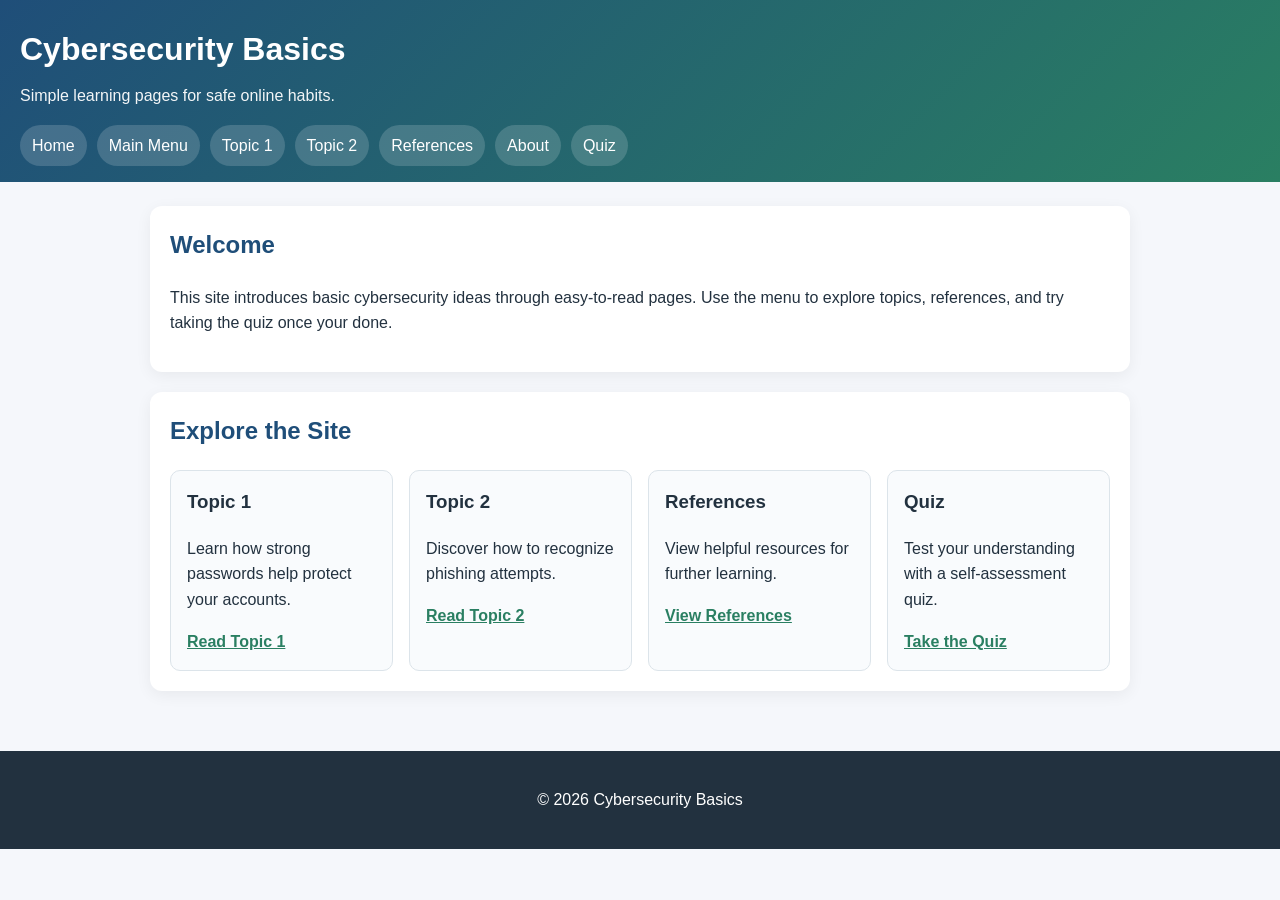
==== index.html @ 81c38421 "Add files via upload" ====
<!DOCTYPE html>
<html lang="en">
<head>
  <meta charset="UTF-8">
  <meta name="viewport" content="width=device-width, initial-scale=1.0">
  <title>Home | Cybersecurity Basics</title>
  <link rel="stylesheet" href="style.css">
</head>
<body>
  <header>
    <!-- This section makes the nav bar visible on the page -->
    <h1>Cybersecurity Basics</h1>
    <p>Simple learning pages for safe online habits.</p>
    <nav class="main-nav">
      <a href="index.html">Home</a>
      <a href="main-menu.html">Main Menu</a>
      <a href="topic1.html">Topic 1</a>
      <a href="topic2.html">Topic 2</a>
      <a href="references.html">References</a>
      <a href="about.html">About</a>
      <a href="quiz.html">Quiz</a>
    </nav>
  </header>
  <main>
    <section>
      <h2>Welcome</h2>
      <p>This site introduces basic cybersecurity ideas through easy-to-read pages. Use the menu to explore topics, references, and try taking the quiz once your done.</p>
    </section>
    <section>
      <!-- This section contains the main content for exploring the site. Dut to the sites length it feels a bit redundant when next to the main menu page, but if this was a longer site it would be more for suggested starting points. -->
      <h2>Explore the Site</h2>
      <div class="card-grid">
        <div class="card">
          <h3>Topic 1</h3>
          <p>Learn how strong passwords help protect your accounts.</p>
          <a href="topic1.html">Read Topic 1</a>
        </div>
        <div class="card">
          <h3>Topic 2</h3>
          <p>Discover how to recognize phishing attempts.</p>
          <a href="topic2.html">Read Topic 2</a>
        </div>
        <div class="card">
          <h3>References</h3>
          <p>View helpful resources for further learning.</p>
          <a href="references.html">View References</a>
        </div>
        <div class="card">
          <h3>Quiz</h3>
          <p>Test your understanding with a self-assessment quiz.</p>
          <a href="quiz.html">Take the Quiz</a>
        </div>
      </div>
    </section>
  </main>
  <footer>
    <p>© 2026 Cybersecurity Basics</p>
  </footer>
</body>
</html>
---- style.css ----
body {
  margin: 0;
  font-family: Arial, Helvetica, sans-serif;
  background: #f5f7fb;
  color: #22313f;
  line-height: 1.6;
}

header {
  background: linear-gradient(135deg, #1f4e79, #2a7f62);
  color: #fff;
  padding: 24px 20px 16px;
}

header h1 {
  margin: 0 0 8px;
  font-size: 2rem;
}

header p {
  margin: 0 0 16px;
  opacity: 0.95;
}

.main-nav {
  display: flex;
  flex-wrap: wrap;
  gap: 10px;
}

.main-nav a {
  text-decoration: none;
  color: #fff;
  background: rgba(255,255,255,0.16);
  padding: 8px 12px;
  border-radius: 999px;
}

.main-nav a:hover {
  background: rgba(255,255,255,0.28);
}

main {
  max-width: 980px;
  margin: 0 auto;
  padding: 24px 20px 40px;
}

section {
  background: #fff;
  padding: 20px;
  border-radius: 12px;
  box-shadow: 0 4px 16px rgba(0, 0, 0, 0.06);
  margin-bottom: 20px;
}

section h2 {
  margin-top: 0;
  color: #1f4e79;
}

.card-grid {
  display: grid;
  grid-template-columns: repeat(auto-fit, minmax(220px, 1fr));
  gap: 16px;
}

.card {
  padding: 16px;
  border: 1px solid #dce4ea;
  border-radius: 10px;
  background: #f9fbfd;
}

.card h3 {
  margin-top: 0;
}

.card a {
  color: #2a7f62;
  font-weight: bold;
}

footer {
  text-align: center;
  padding: 20px;
  background: #22313f;
  color: #fff;
}

.quiz-section form {
  display: grid;
  gap: 16px;
}

.question {
  padding: 16px;
  border: 1px solid #dce4ea;
  border-radius: 10px;
  background: #f9fbfd;
}

.question label,
.question p {
  display: block;
  margin-bottom: 8px;
  font-weight: 600;
}

.question input[type="text"] {
  width: 100%;
  padding: 10px;
  border: 1px solid #cfd8e3;
  border-radius: 8px;
  box-sizing: border-box;
}

.option {
  display: block;
  margin: 6px 0;
  padding: 8px 10px;
  border: 1px solid #e1e8ee;
  border-radius: 8px;
  background: #fff;
  font-weight: normal;
}

.option:hover {
  border-color: #2a7f62;
}

.quiz-actions {
  display: flex;
  flex-wrap: wrap;
  gap: 12px;
}

.primary-btn,
.secondary-btn {
  border: none;
  border-radius: 999px;
  padding: 10px 16px;
  font-weight: bold;
  cursor: pointer;
}

.primary-btn {
  background: #2a7f62;
  color: #fff;
}

.secondary-btn {
  background: #e7eef5;
  color: #22313f;
}

.quiz-results {
  margin-top: 20px;
  padding: 16px;
  border-radius: 12px;
  border: 1px solid #dce4ea;
  background: #fff;
}

.result-banner {
  padding: 12px 14px;
  border-radius: 10px;
  margin-bottom: 12px;
}

.result-banner.pass {
  background: #e9f8ef;
  color: #1e6b3e;
}

.result-banner.fail {
  background: #fdeceb;
  color: #a33a2c;
}

.result-item {
  padding: 10px 12px;
  border-radius: 8px;
  margin: 8px 0;
  background: #f9fbfd;
}

.result-item.correct {
  border-left: 4px solid #2a7f62;
}

.result-item.incorrect {
  border-left: 4px solid #c44e3b;
}

.result-score {
  font-weight: bold;
}

ul {
  margin: 0;
  padding-left: 20px;
}
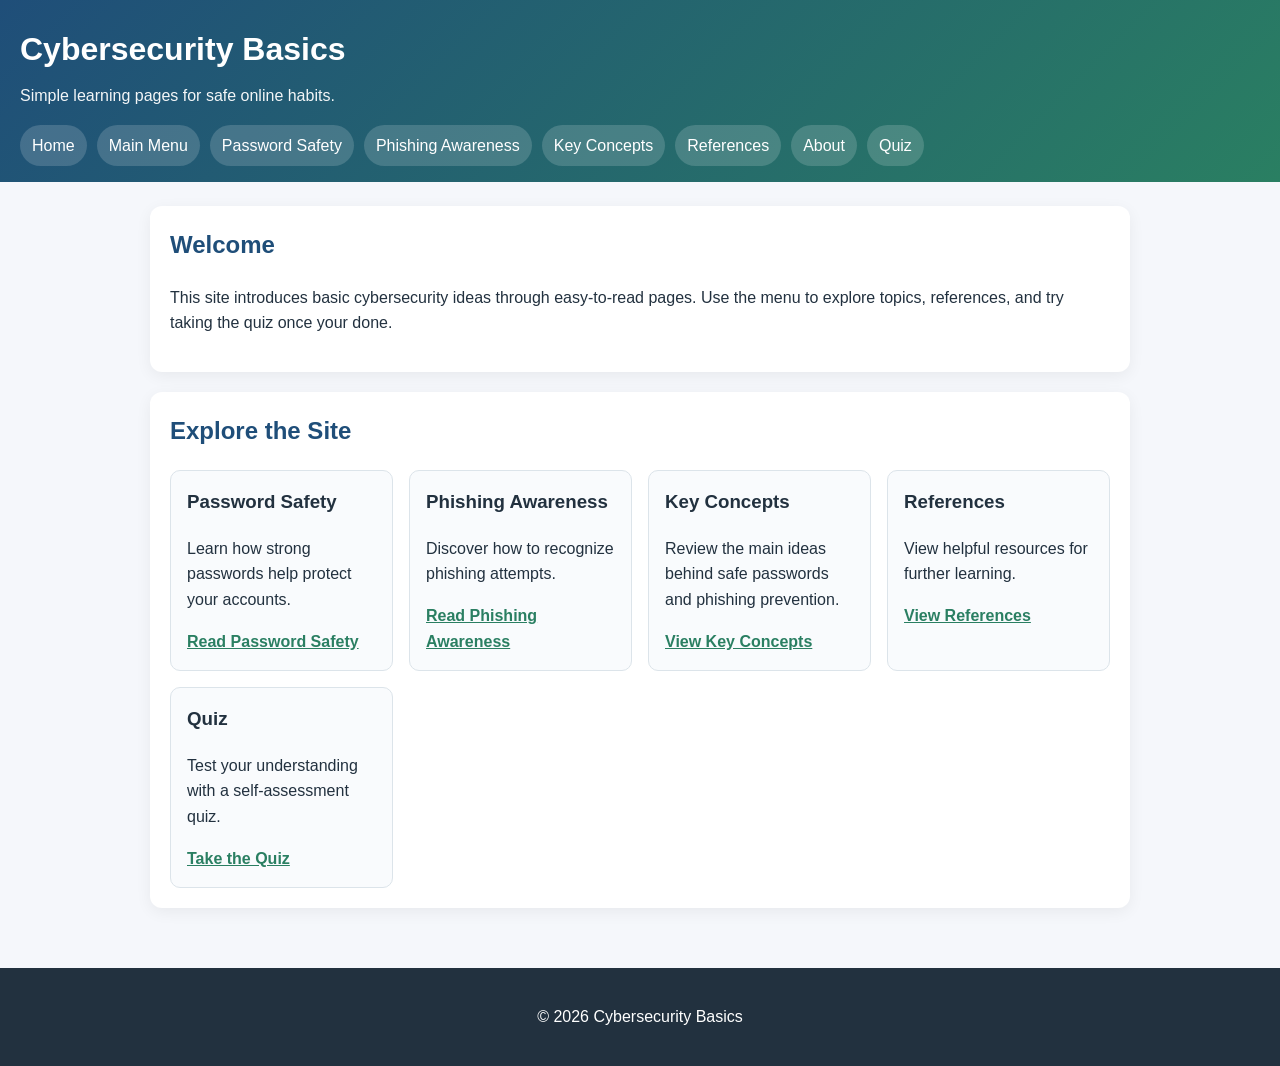
==== commit d234e609: "Add files via upload" ====
--- a/index.html
+++ b/index.html
@@ -14,8 +14,9 @@
     <nav class="main-nav">
       <a href="index.html">Home</a>
       <a href="main-menu.html">Main Menu</a>
-      <a href="topic1.html">Topic 1</a>
-      <a href="topic2.html">Topic 2</a>
+      <a href="password-safety.html">Password Safety</a>
+      <a href="phishing-awareness.html">Phishing Awareness</a>
+      <a href="key-concepts.html">Key Concepts</a>
       <a href="references.html">References</a>
       <a href="about.html">About</a>
       <a href="quiz.html">Quiz</a>
@@ -31,14 +32,19 @@
       <h2>Explore the Site</h2>
       <div class="card-grid">
         <div class="card">
-          <h3>Topic 1</h3>
+          <h3>Password Safety</h3>
           <p>Learn how strong passwords help protect your accounts.</p>
-          <a href="topic1.html">Read Topic 1</a>
+          <a href="password-safety.html">Read Password Safety</a>
         </div>
         <div class="card">
-          <h3>Topic 2</h3>
+          <h3>Phishing Awareness</h3>
           <p>Discover how to recognize phishing attempts.</p>
-          <a href="topic2.html">Read Topic 2</a>
+          <a href="phishing-awareness.html">Read Phishing Awareness</a>
+        </div>
+        <div class="card">
+          <h3>Key Concepts</h3>
+          <p>Review the main ideas behind safe passwords and phishing prevention.</p>
+          <a href="key-concepts.html">View Key Concepts</a>
         </div>
         <div class="card">
           <h3>References</h3>
--- a/style.css
+++ b/style.css
@@ -1,11 +1,20 @@
+/* Base page styles: typography, background, and global spacing */
 body {
   margin: 0;
   font-family: Arial, Helvetica, sans-serif;
   background: #f5f7fb;
   color: #22313f;
   line-height: 1.6;
-}
-
+  font-size: 16px;
+}
+
+/* Make images responsive so they scale with the page width */
+img {
+  max-width: 100%;
+  height: auto;
+}
+
+/* Header styling for the page title and top navigation area */
 header {
   background: linear-gradient(135deg, #1f4e79, #2a7f62);
   color: #fff;
@@ -22,6 +31,7 @@
   opacity: 0.95;
 }
 
+/* Navigation menu styling for the shared site header */
 .main-nav {
   display: flex;
   flex-wrap: wrap;
@@ -40,12 +50,14 @@
   background: rgba(255,255,255,0.28);
 }
 
+/* Main content area styling to center pages and provide comfortable reading width */
 main {
   max-width: 980px;
   margin: 0 auto;
   padding: 24px 20px 40px;
 }
 
+/* Section cards for page content with soft shadows and rounded corners */
 section {
   background: #fff;
   padding: 20px;
@@ -59,6 +71,7 @@
   color: #1f4e79;
 }
 
+/* Grid layout for cards used on the main menu and home page */
 .card-grid {
   display: grid;
   grid-template-columns: repeat(auto-fit, minmax(220px, 1fr));
@@ -81,6 +94,41 @@
   font-weight: bold;
 }
 
+/* Topic page images are responsive and styled to match the card aesthetic */
+.topic-image {
+  width: 100%;
+  max-width: 560px;
+  height: auto;
+  display: block;
+  margin: 16px 0;
+  border-radius: 12px;
+  box-shadow: 0 4px 12px rgba(0, 0, 0, 0.08);
+  object-fit: cover;
+}
+
+.table-wrapper {
+  overflow-x: auto;
+  margin-top: 16px;
+}
+
+/* Table styling for reference and key concept summaries */
+table {
+  width: 100%;
+  border-collapse: collapse;
+  min-width: 420px;
+}
+
+th,
+td {
+  border: 1px solid #dce4ea;
+  padding: 10px 12px;
+  text-align: left;
+}
+
+th {
+  background: #eef4f8;
+}
+
 footer {
   text-align: center;
   padding: 20px;
@@ -88,6 +136,7 @@
   color: #fff;
 }
 
+/* Quiz form layout and spacing for question sections */
 .quiz-section form {
   display: grid;
   gap: 16px;
@@ -201,3 +250,59 @@
   margin: 0;
   padding-left: 20px;
 }
+
+@media (max-width: 768px) {
+  body {
+    font-size: 15px;
+  }
+
+  header {
+    padding: 20px 16px 16px;
+  }
+
+  main {
+    padding: 16px 14px 32px;
+  }
+
+  .main-nav {
+    flex-direction: column;
+    align-items: stretch;
+  }
+
+  .main-nav a {
+    text-align: center;
+  }
+
+  .card-grid {
+    grid-template-columns: 1fr;
+  }
+
+  .quiz-actions {
+    flex-direction: column;
+  }
+
+  .primary-btn,
+  .secondary-btn {
+    width: 100%;
+  }
+}
+
+/* Small-screen adjustments to improve readability on phones */
+@media (max-width: 480px) {
+  header h1 {
+    font-size: 1.6rem;
+  }
+
+  section {
+    padding: 14px;
+  }
+
+  .question,
+  .card {
+    padding: 12px;
+  }
+
+  .option {
+    font-size: 14px;
+  }
+}
